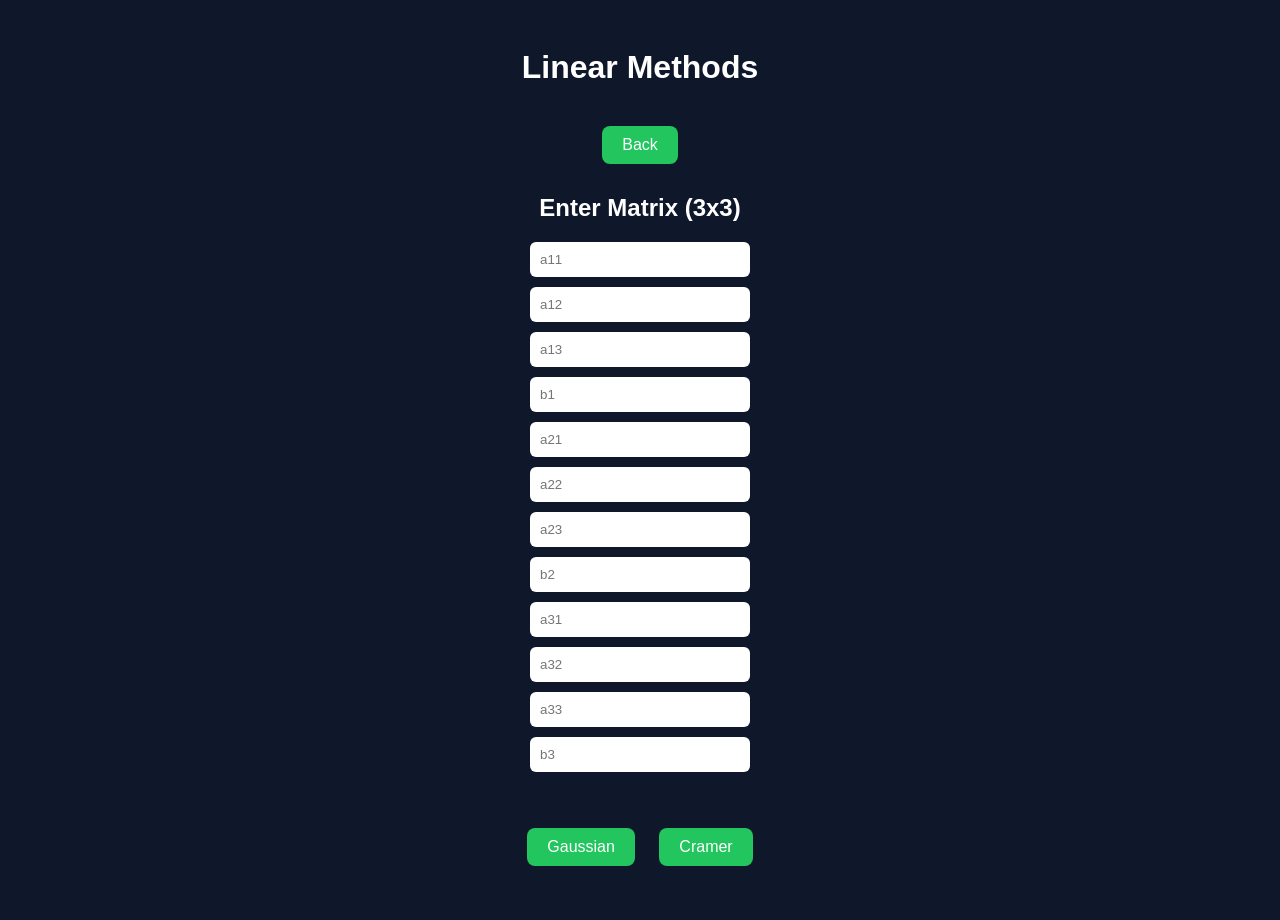
==== linear.html @ 61a365c7 "Add linear.html for linear methods interface" ====
<!DOCTYPE html>
<html>
<head>
    <title>Linear Methods</title>
    <link rel="stylesheet" href="style.css">
</head>
<body>

<h1>Linear Methods</h1>

<a href="index.html">
    <button>Back</button>
</a>

<h2>Enter Matrix (3x3)</h2>

<input id="a11" placeholder="a11">
<input id="a12" placeholder="a12">
<input id="a13" placeholder="a13">
<input id="b1" placeholder="b1">

<input id="a21" placeholder="a21">
<input id="a22" placeholder="a22">
<input id="a23" placeholder="a23">
<input id="b2" placeholder="b2">

<input id="a31" placeholder="a31">
<input id="a32" placeholder="a32">
<input id="a33" placeholder="a33">
<input id="b3" placeholder="b3">

<br><br>

<button onclick="solveGaussian()">Gaussian</button>
<button onclick="solveCramer()">Cramer</button>

<p id="result"></p>

<script src="linear.js"></script>

</body>
</html>
---- style.css ----
body {
    font-family: Arial, sans-serif;
    background: #0f172a;
    color: white;
    text-align: center;
    padding: 20px;
}

h1 {
    margin-bottom: 30px;
}

button {
    background: #22c55e;
    color: white;
    border: none;
    padding: 10px 20px;
    margin: 10px;
    cursor: pointer;
    border-radius: 8px;
    font-size: 16px;
}

button:hover {
    background: #16a34a;
}

input {
    display: block;
    margin: 10px auto;
    padding: 10px;
    width: 200px;
    border-radius: 6px;
    border: none;
}

div {
    background: #1e293b;
    padding: 20px;
    border-radius: 10px;
    margin-top: 20px;
}
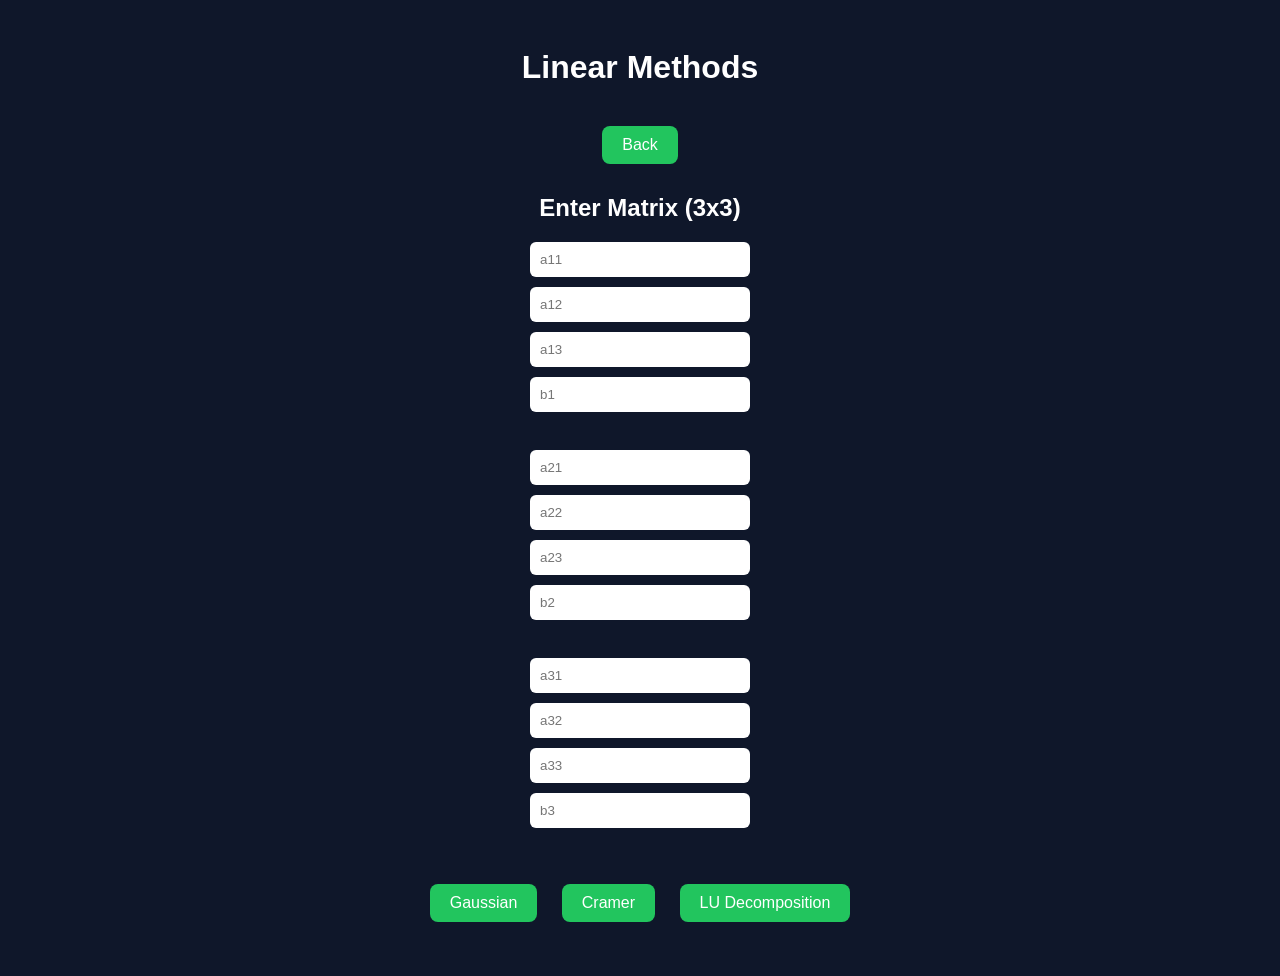
==== commit 61dde365: "Update linear.html" ====
--- a/linear.html
+++ b/linear.html
@@ -8,22 +8,30 @@
 
 <h1>Linear Methods</h1>
 
+<!-- زرار رجوع -->
 <a href="index.html">
     <button>Back</button>
 </a>
 
 <h2>Enter Matrix (3x3)</h2>
 
+<!-- الصف الأول -->
 <input id="a11" placeholder="a11">
 <input id="a12" placeholder="a12">
 <input id="a13" placeholder="a13">
 <input id="b1" placeholder="b1">
 
+<br>
+
+<!-- الصف الثاني -->
 <input id="a21" placeholder="a21">
 <input id="a22" placeholder="a22">
 <input id="a23" placeholder="a23">
 <input id="b2" placeholder="b2">
 
+<br>
+
+<!-- الصف الثالث -->
 <input id="a31" placeholder="a31">
 <input id="a32" placeholder="a32">
 <input id="a33" placeholder="a33">
@@ -31,10 +39,13 @@
 
 <br><br>
 
+<!-- الأزرار -->
 <button onclick="solveGaussian()">Gaussian</button>
 <button onclick="solveCramer()">Cramer</button>
+<button onclick="solveLU()">LU Decomposition</button>
 
-<p id="result"></p>
+<!-- النتيجة -->
+<p id="result" style="color:red; font-weight:bold;"></p>
 
 <script src="linear.js"></script>
 
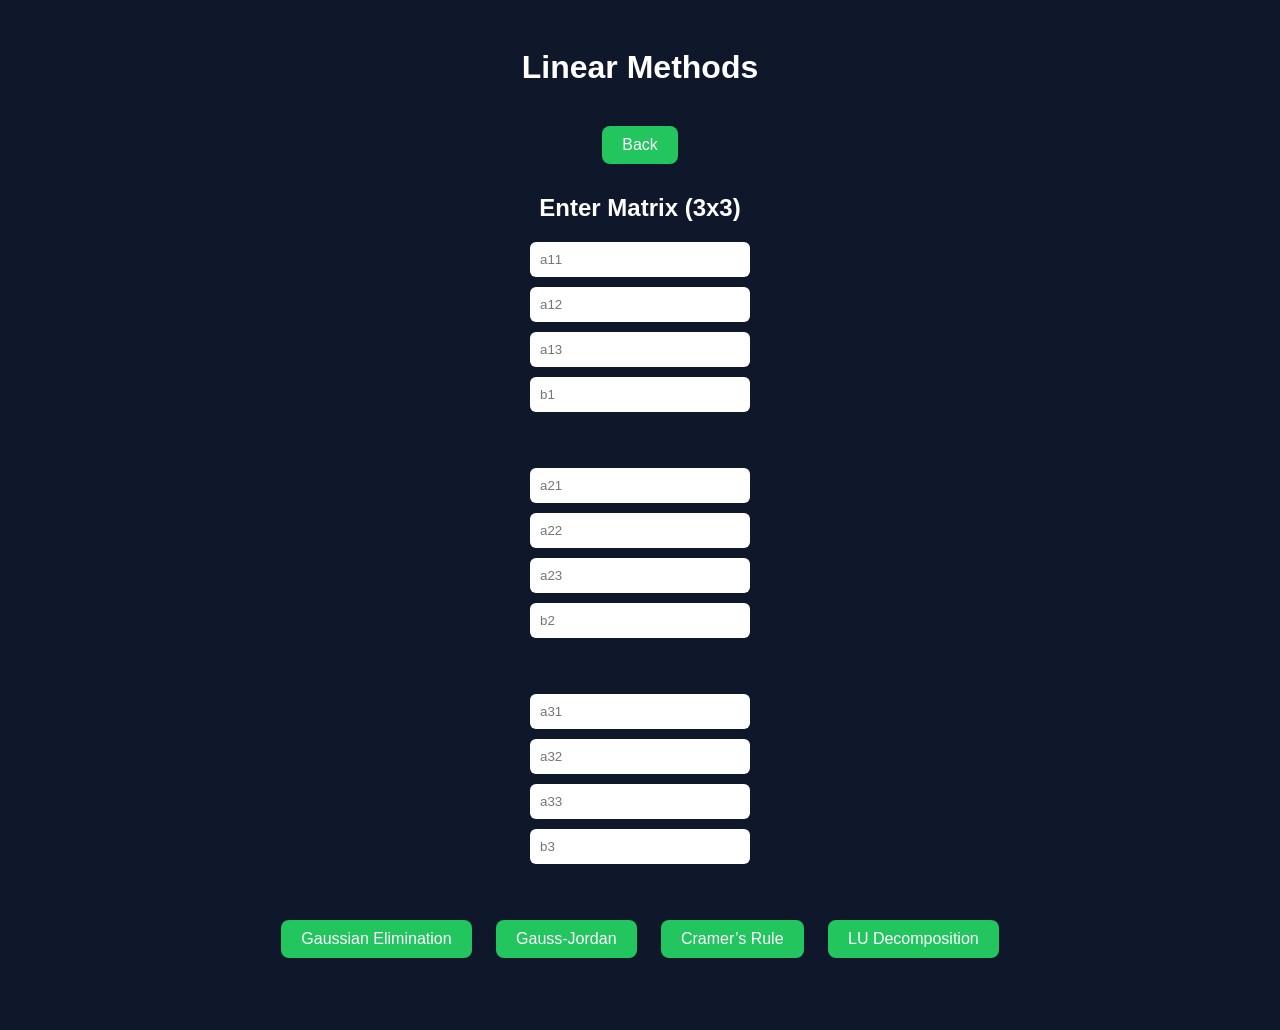
==== commit 7e04c194: "Update linear.html" ====
--- a/linear.html
+++ b/linear.html
@@ -8,45 +8,46 @@
 
 <h1>Linear Methods</h1>
 
-<!-- زرار رجوع -->
+<!-- Back Button -->
 <a href="index.html">
     <button>Back</button>
 </a>
 
 <h2>Enter Matrix (3x3)</h2>
 
-<!-- الصف الأول -->
+<!-- Row 1 -->
 <input id="a11" placeholder="a11">
 <input id="a12" placeholder="a12">
 <input id="a13" placeholder="a13">
 <input id="b1" placeholder="b1">
+<br><br>
 
-<br>
-
-<!-- الصف الثاني -->
+<!-- Row 2 -->
 <input id="a21" placeholder="a21">
 <input id="a22" placeholder="a22">
 <input id="a23" placeholder="a23">
 <input id="b2" placeholder="b2">
+<br><br>
 
-<br>
-
-<!-- الصف الثالث -->
+<!-- Row 3 -->
 <input id="a31" placeholder="a31">
 <input id="a32" placeholder="a32">
 <input id="a33" placeholder="a33">
 <input id="b3" placeholder="b3">
+<br><br>
+
+<!-- Buttons -->
+<button onclick="solveGaussian()">Gaussian Elimination</button>
+<button onclick="solveGaussJordan()">Gauss-Jordan</button>
+<button onclick="solveCramer()">Cramer’s Rule</button>
+<button onclick="solveLU()">LU Decomposition</button>
 
 <br><br>
 
-<!-- الأزرار -->
-<button onclick="solveGaussian()">Gaussian</button>
-<button onclick="solveCramer()">Cramer</button>
-<button onclick="solveLU()">LU Decomposition</button>
-
-<!-- النتيجة -->
+<!-- Result -->
 <p id="result" style="color:red; font-weight:bold;"></p>
 
+<!-- JS -->
 <script src="linear.js"></script>
 
 </body>
